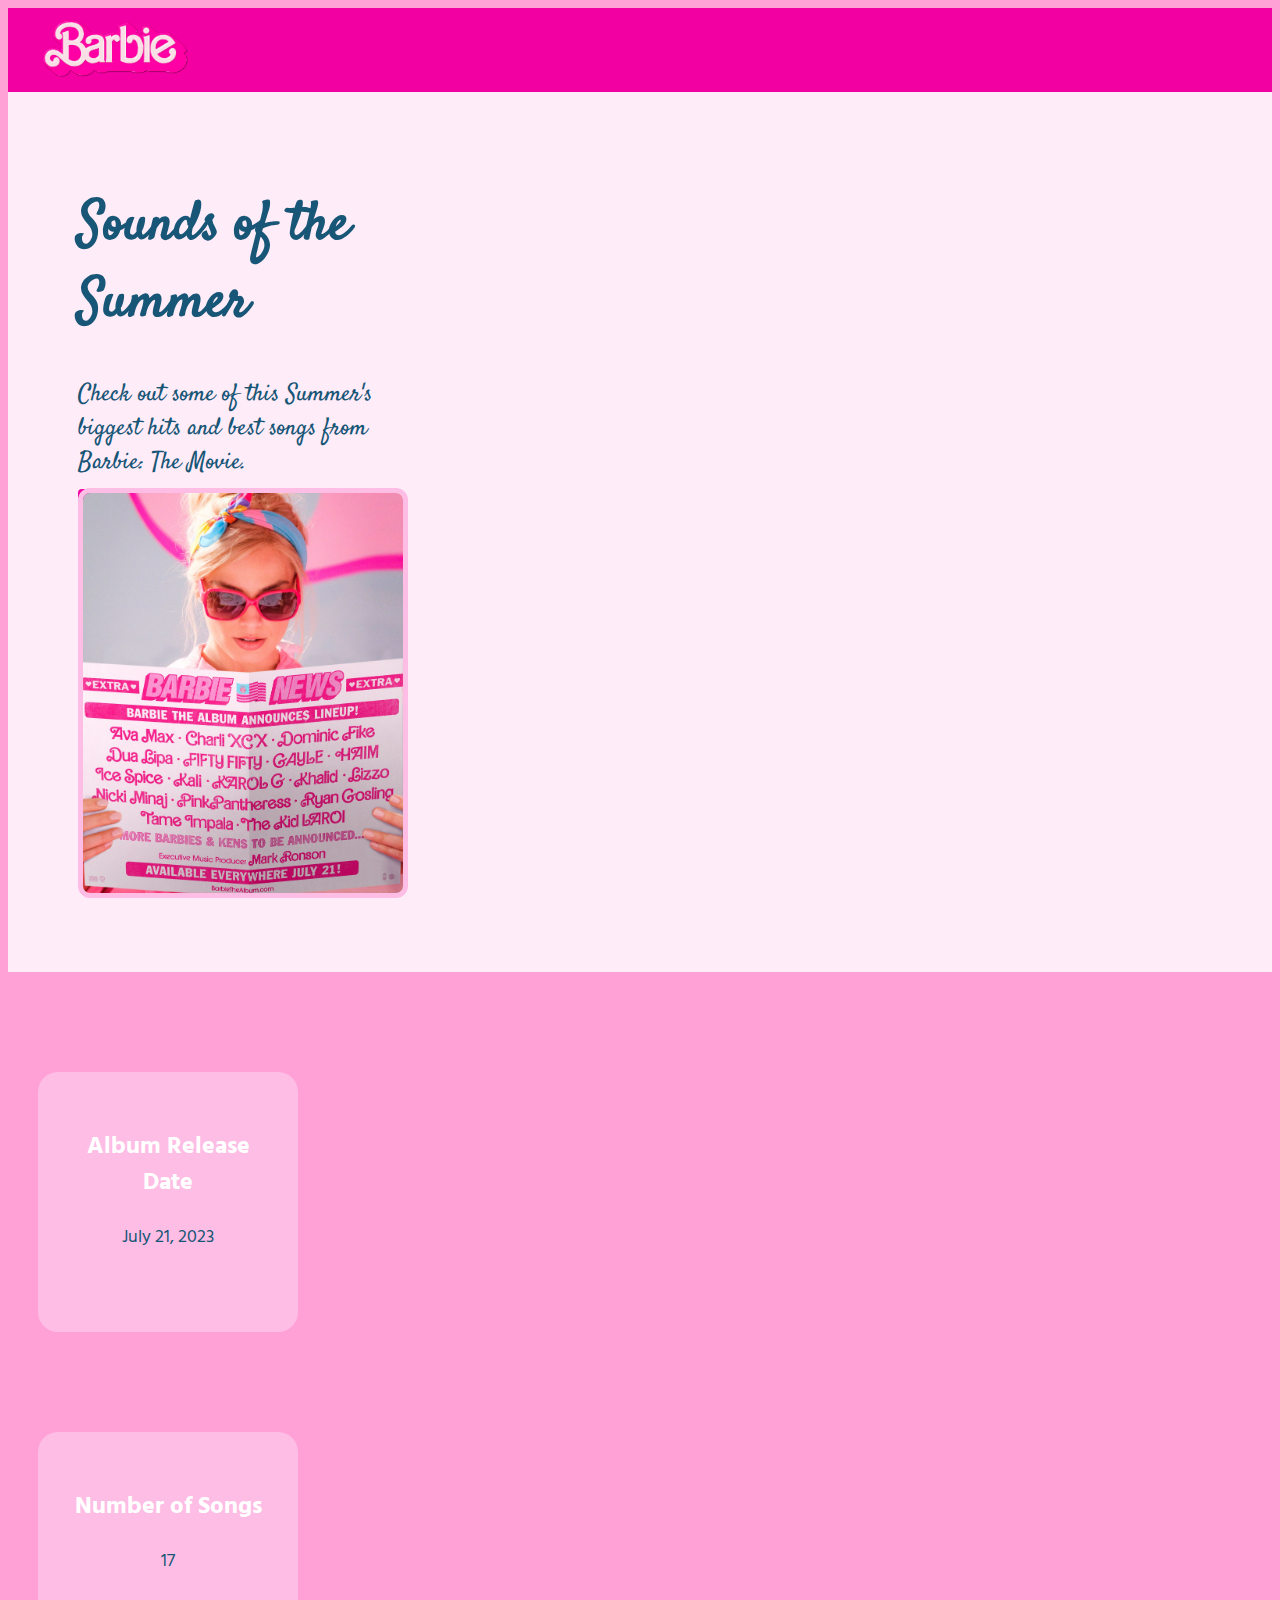
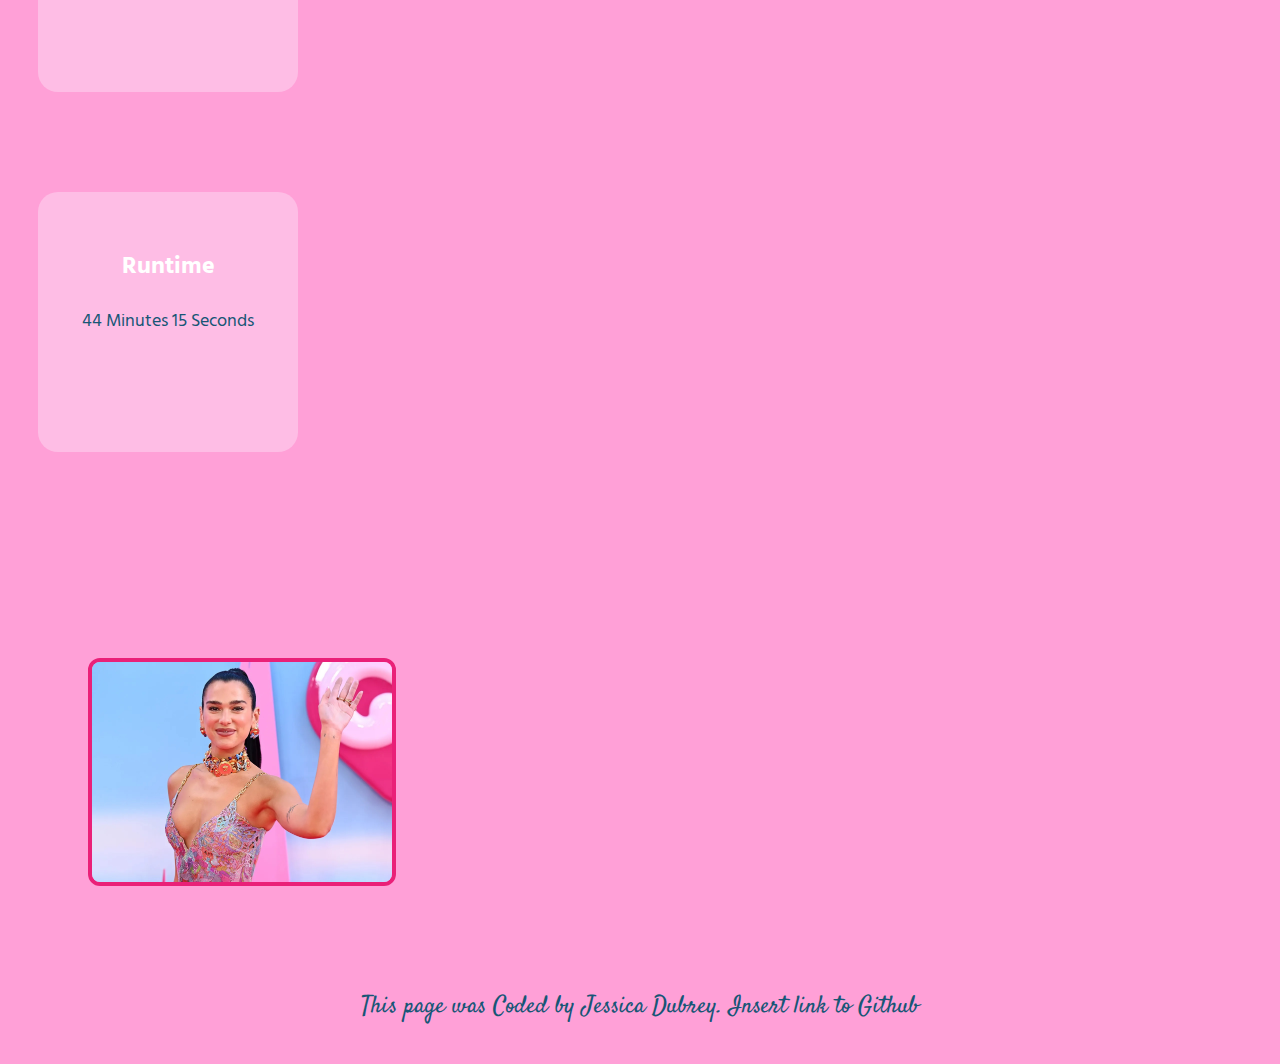
==== index.html @ e3a759ae "Added photos changed layout" ====
<!DOCTYPE html>
<html lang="en">
  <head>
    <meta charset="UTF-8" />
    <meta name="viewport" content="width=device-width, initial-scale=1.0" />
    <link
      href="https://cdn.jsdelivr.net/npm/bootstrap@5.3.1/dist/css/bootstrap.min.css"
      rel="stylesheet"
      integrity="sha384-4bw+/aepP/YC94hEpVNVgiZdgIC5+VKNBQNGCHeKRQN+PtmoHDEXuppvnDJzQIu9"
      crossorigin="anonymous"
    />
    <script
      src="https://cdn.jsdelivr.net/npm/bootstrap@5.3.1/dist/js/bootstrap.bundle.min.js"
      integrity="sha384-HwwvtgBNo3bZJJLYd8oVXjrBZt8cqVSpeBNS5n7C8IVInixGAoxmnlMuBnhbgrkm"
      crossorigin="anonymous"
    ></script>
    <link rel="preconnect" href="https://fonts.googleapis.com" />
    <link rel="preconnect" href="https://fonts.gstatic.com" crossorigin />
    <link
      href="https://fonts.googleapis.com/css2?family=Hind+Vadodara:wght@300;400;500&family=Satisfy&display=swap"
      rel="stylesheet"
    />
    <link rel="stylesheet" href="styles.css" />
    <title>Document</title>
  </head>
  <body>
    <div class="navigation">
      <img
        src="src/Barbie-The-Movie-Logo.png"
        alt="Pink Barbie Movie Logo"
        class="logo-img"
      />
    </div>
    <div class="container hero">
      <div class="d-flex justify-content-evenly">
        <div class="content-info text-center">
          <h1>Sounds of the Summer</h1>
          <p>
            Check out some of this Summer's biggest hits and best songs from
            Barbie: The Movie.
          </p>
          <a href="#music" class="btn artist-link">Tune In</a>
        </div>
        <div
          class="transparent d-flex justify-content-center align-items-center"
        >
          <img
            src="src/Soundtrack.jpg"
            alt="Actress Margot Robbie, as Barbie, waving"
            class="transparent-image"
          />
        </div>
      </div>
    </div>
    <div class="container">
      <div class="row">
        <div class="col album-stats">
          <h3>Album Release Date</h3>
          <p>July 21, 2023</p>
        </div>
        <div class="col album-stats">
          <h3>Number of Songs</h3>
          <p>17</p>
        </div>
        <div class="col album-stats">
          <h3>Runtime</h3>
          <p>44 Minutes 15 Seconds</p>
        </div>
      </div>
    </div>
    <div class="container">
      <div class="row playlist" id="music">
        <div class="col">
          <iframe
            style="border-radius: 12px"
            src="https://open.spotify.com/embed/track/11C4y2Yz1XbHmaQwO06s9f?utm_source=generator"
            width="100%"
            height="152"
            frameborder="0"
            allowfullscreen=""
            allow="autoplay; clipboard-write; encrypted-media; fullscreen; picture-in-picture"
            loading="lazy"
          ></iframe>
        </div>
        <div class="col">
          <img src="src/Dua-Lipa.jpg" alt="" class="artist-photo" />
        </div>
      </div>
    </div>

    <div class="footer">
      <p class="footer-text">
        This page was Coded by Jessica Dubrey. Insert link to Github
      </p>
    </div>
  </body>
</html>
---- styles.css ----
body {
  background: rgb(255, 160, 215);
}
.navigation {
  background-color: rgb(242, 0, 161);
  padding: 0 20px;
}
.logo-img {
  padding: 10px 12px;
  width: 150px;
}
.hero {
  background: #ffecf9;
  padding: 60px 70px 70px;
  margin-left: 0;
  margin-right: 0;
  max-width: 100%;
}

h1 {
  font-family: "Satisfy", cursive;
  font-size: 54px;
  color: #175676;
}
p {
  font-family: "Satisfy", cursive;
  font-size: 24px;
  text-align: left;
  color: #175676;
}
.content-info {
  width: 300px;
  height: 300px;
}
.transparent-image {
  max-width: 400px;
  max-height: 400px;
  border-radius: 12px;
  border: 5px solid rgb(254, 189, 229);
}
.artist-link {
  background-color: rgb(242, 0, 161);
  color: #ffffff;
  border-radius: 4px;
  padding: 15px 40px;
}

.artist-link:hover {
  background-color: rgb(254, 189, 229);
  color: rgb(242, 0, 161);
  border-radius: 4px;
  padding: 15px 40px;
  border-color: rgb(242, 0, 161);
}
.album-stats {
  margin: 100px 30px 50px;
  background-color: rgb(254, 189, 229);
  width: 200px;
  height: 200px;
  padding: 30px 30px;
  border-radius: 20px;
  color: #ffffff;
}
.album-stats:hover,
.artist-stats:hover {
  background-color: rgb(254, 189, 229, 0.7);
}
.album-stats p,
.artist-stats p {
  font-family: "Hind Vadodara", sans-serif;
  font-size: 18px;
  text-align: center;
}
h3 {
  font-family: "Hind Vadodara", sans-serif;
  font-size: 24px;
  text-align: center;
}
.artist-stats {
  margin: 10px 30px 100px;
  background-color: rgb(254, 189, 229);
  width: 200px;
  height: 200px;
  padding: 30px 30px;
  border-radius: 20px;
  color: #ffffff;
}
.playlist {
  margin: 10px 0px 100px;
}
.artist-photo {
  max-height: 300px;
  max-width: 300px;
  margin: 0px 80px;
  border-radius: 12px;
  border: 4px solid #ea2078;
}
.footer {
  margin: 80px 0 40px;
}
.footer-text {
  text-align: center;
}
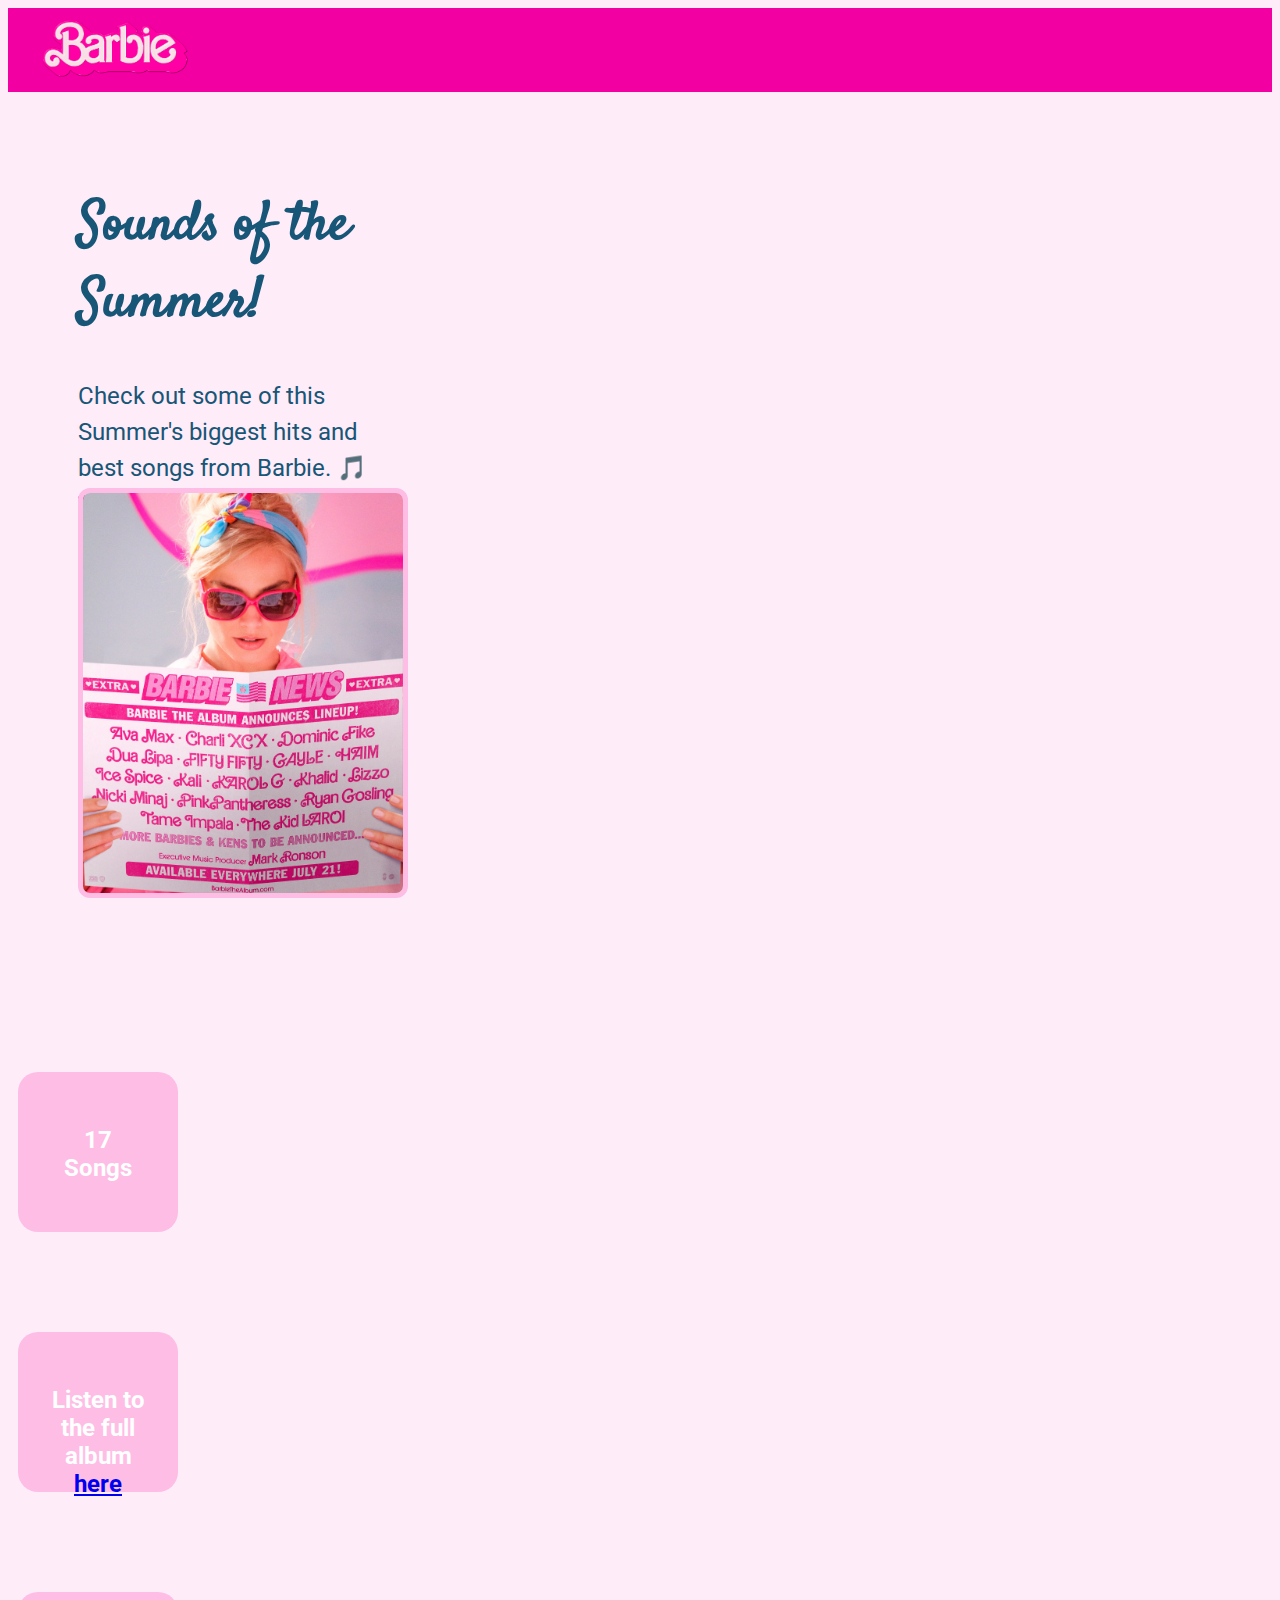
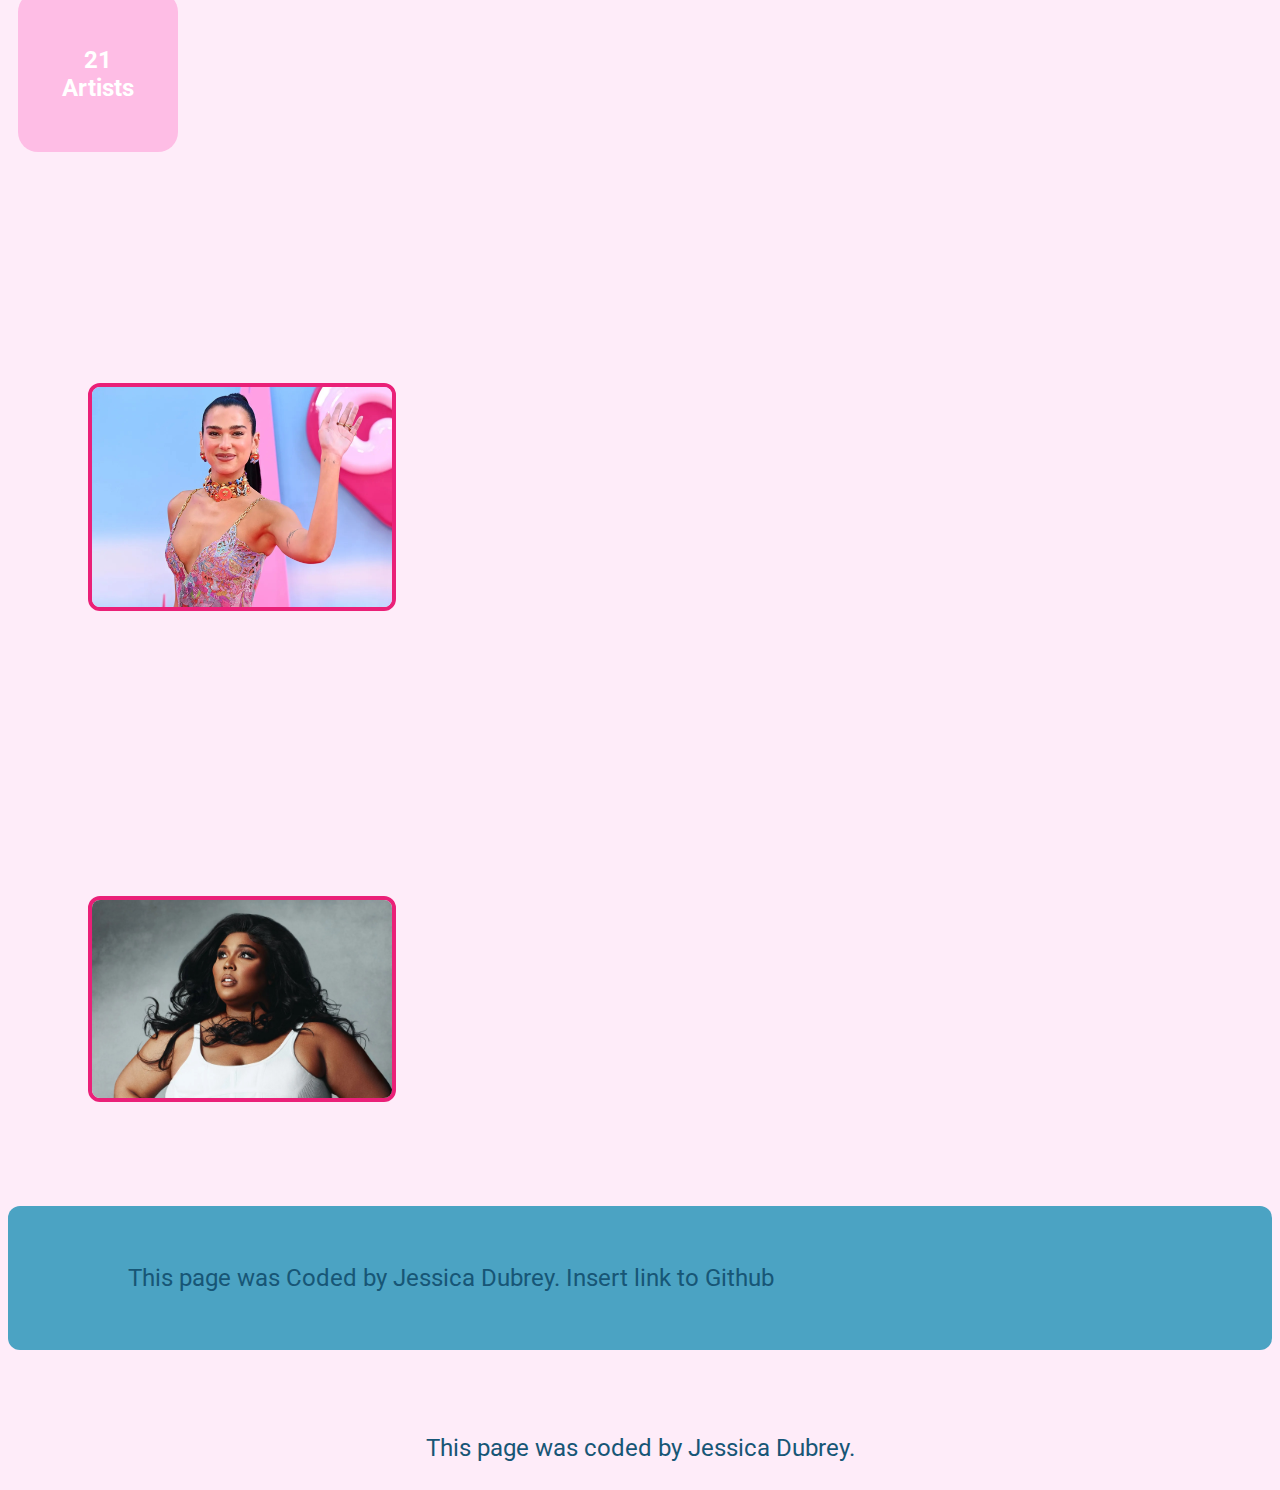
==== commit 4b63d37b: "Added image, updated CSS colors and fonts" ====
--- a/index.html
+++ b/index.html
@@ -17,7 +17,7 @@
     <link rel="preconnect" href="https://fonts.googleapis.com" />
     <link rel="preconnect" href="https://fonts.gstatic.com" crossorigin />
     <link
-      href="https://fonts.googleapis.com/css2?family=Hind+Vadodara:wght@300;400;500&family=Satisfy&display=swap"
+      href="https://fonts.googleapis.com/css2?family=Roboto:wght@300;400&family=Satisfy&display=swap"
       rel="stylesheet"
     />
     <link rel="stylesheet" href="styles.css" />
@@ -34,10 +34,10 @@
     <div class="container hero">
       <div class="d-flex justify-content-evenly">
         <div class="content-info text-center">
-          <h1>Sounds of the Summer</h1>
+          <h1>Sounds of the Summer!</h1>
           <p>
             Check out some of this Summer's biggest hits and best songs from
-            Barbie: The Movie.
+            Barbie. 🎵
           </p>
           <a href="#music" class="btn artist-link">Tune In</a>
         </div>
@@ -55,22 +55,25 @@
     <div class="container">
       <div class="row">
         <div class="col album-stats">
-          <h3>Album Release Date</h3>
-          <p>July 21, 2023</p>
+          <h3>17 Songs</h3>
         </div>
         <div class="col album-stats">
-          <h3>Number of Songs</h3>
-          <p>17</p>
+          <h3>
+            Listen to the full album
+            <a
+              href="https://open.spotify.com/album/0BaIaHcyBXuOWeM4Aas4EW?si=ZkFPAEKaReagftQeAsns4w"
+              >here</a
+            >
+          </h3>
         </div>
         <div class="col album-stats">
-          <h3>Runtime</h3>
-          <p>44 Minutes 15 Seconds</p>
+          <h3>21 Artists</h3>
         </div>
       </div>
     </div>
     <div class="container">
       <div class="row playlist" id="music">
-        <div class="col">
+        <div class="col song">
           <iframe
             style="border-radius: 12px"
             src="https://open.spotify.com/embed/track/11C4y2Yz1XbHmaQwO06s9f?utm_source=generator"
@@ -88,10 +91,33 @@
       </div>
     </div>
 
-    <div class="footer">
-      <p class="footer-text">
-        This page was Coded by Jessica Dubrey. Insert link to Github
-      </p>
+    <div class="container">
+      <div class="row playlist">
+        <div class="col song">
+          <iframe
+            style="border-radius: 12px"
+            src="https://open.spotify.com/embed/track/2YXGbxICUdOUJe9OPlicy1?utm_source=generator"
+            width="100%"
+            height="152"
+            frameborder="0"
+            allowfullscreen=""
+            allow="autoplay; clipboard-write; encrypted-media; fullscreen; picture-in-picture"
+            loading="lazy"
+          ></iframe>
+        </div>
+        <div class="col">
+          <img src="src/Lizzo.jpg" alt="" class="artist-photo" />
+        </div>
+      </div>
     </div>
+    <div class="container footer">
+      <div class="row">
+        <p class="col">
+          This page was Coded by Jessica Dubrey. Insert link to Github
+        </p>
+      </div>
+    </div>
+
+    <div class="git-link"><p>This page was coded by Jessica Dubrey.</p></div>
   </body>
 </html>
--- a/styles.css
+++ b/styles.css
@@ -1,5 +1,5 @@
 body {
-  background: rgb(255, 160, 215);
+  background: #feecf9;
 }
 .navigation {
   background-color: rgb(242, 0, 161);
@@ -23,10 +23,11 @@
   color: #175676;
 }
 p {
-  font-family: "Satisfy", cursive;
+  font-family: "Roboto", sans-serif;
   font-size: 24px;
-  text-align: left;
+
   color: #175676;
+  line-height: 1.5;
 }
 .content-info {
   width: 300px;
@@ -46,17 +47,17 @@
 }
 
 .artist-link:hover {
-  background-color: rgb(254, 189, 229);
+  background-color: #ffecf9 ease-in-out 4s;
   color: rgb(242, 0, 161);
   border-radius: 4px;
   padding: 15px 40px;
   border-color: rgb(242, 0, 161);
 }
 .album-stats {
-  margin: 100px 30px 50px;
+  margin: 100px 10px 50px;
   background-color: rgb(254, 189, 229);
-  width: 200px;
-  height: 200px;
+  width: 100px;
+  height: 100px;
   padding: 30px 30px;
   border-radius: 20px;
   color: #ffffff;
@@ -67,12 +68,12 @@
 }
 .album-stats p,
 .artist-stats p {
-  font-family: "Hind Vadodara", sans-serif;
+  font-family: "Roboto", sans-serif;
   font-size: 18px;
   text-align: center;
 }
 h3 {
-  font-family: "Hind Vadodara", sans-serif;
+  font-family: "Roboto", sans-serif;
   font-size: 24px;
   text-align: center;
 }
@@ -88,6 +89,9 @@
 .playlist {
   margin: 10px 0px 100px;
 }
+.song {
+  padding: 25px 0 0 0;
+}
 .artist-photo {
   max-height: 300px;
   max-width: 300px;
@@ -96,8 +100,15 @@
   border: 4px solid #ea2078;
 }
 .footer {
-  margin: 80px 0 40px;
+  margin: 80px 0;
+  background-color: #4ba3c3;
+  border-radius: 12px;
+  padding: 30px 120px;
+  max-width: 100%;
 }
 .footer-text {
   text-align: center;
 }
+.git-link {
+  text-align: center;
+}
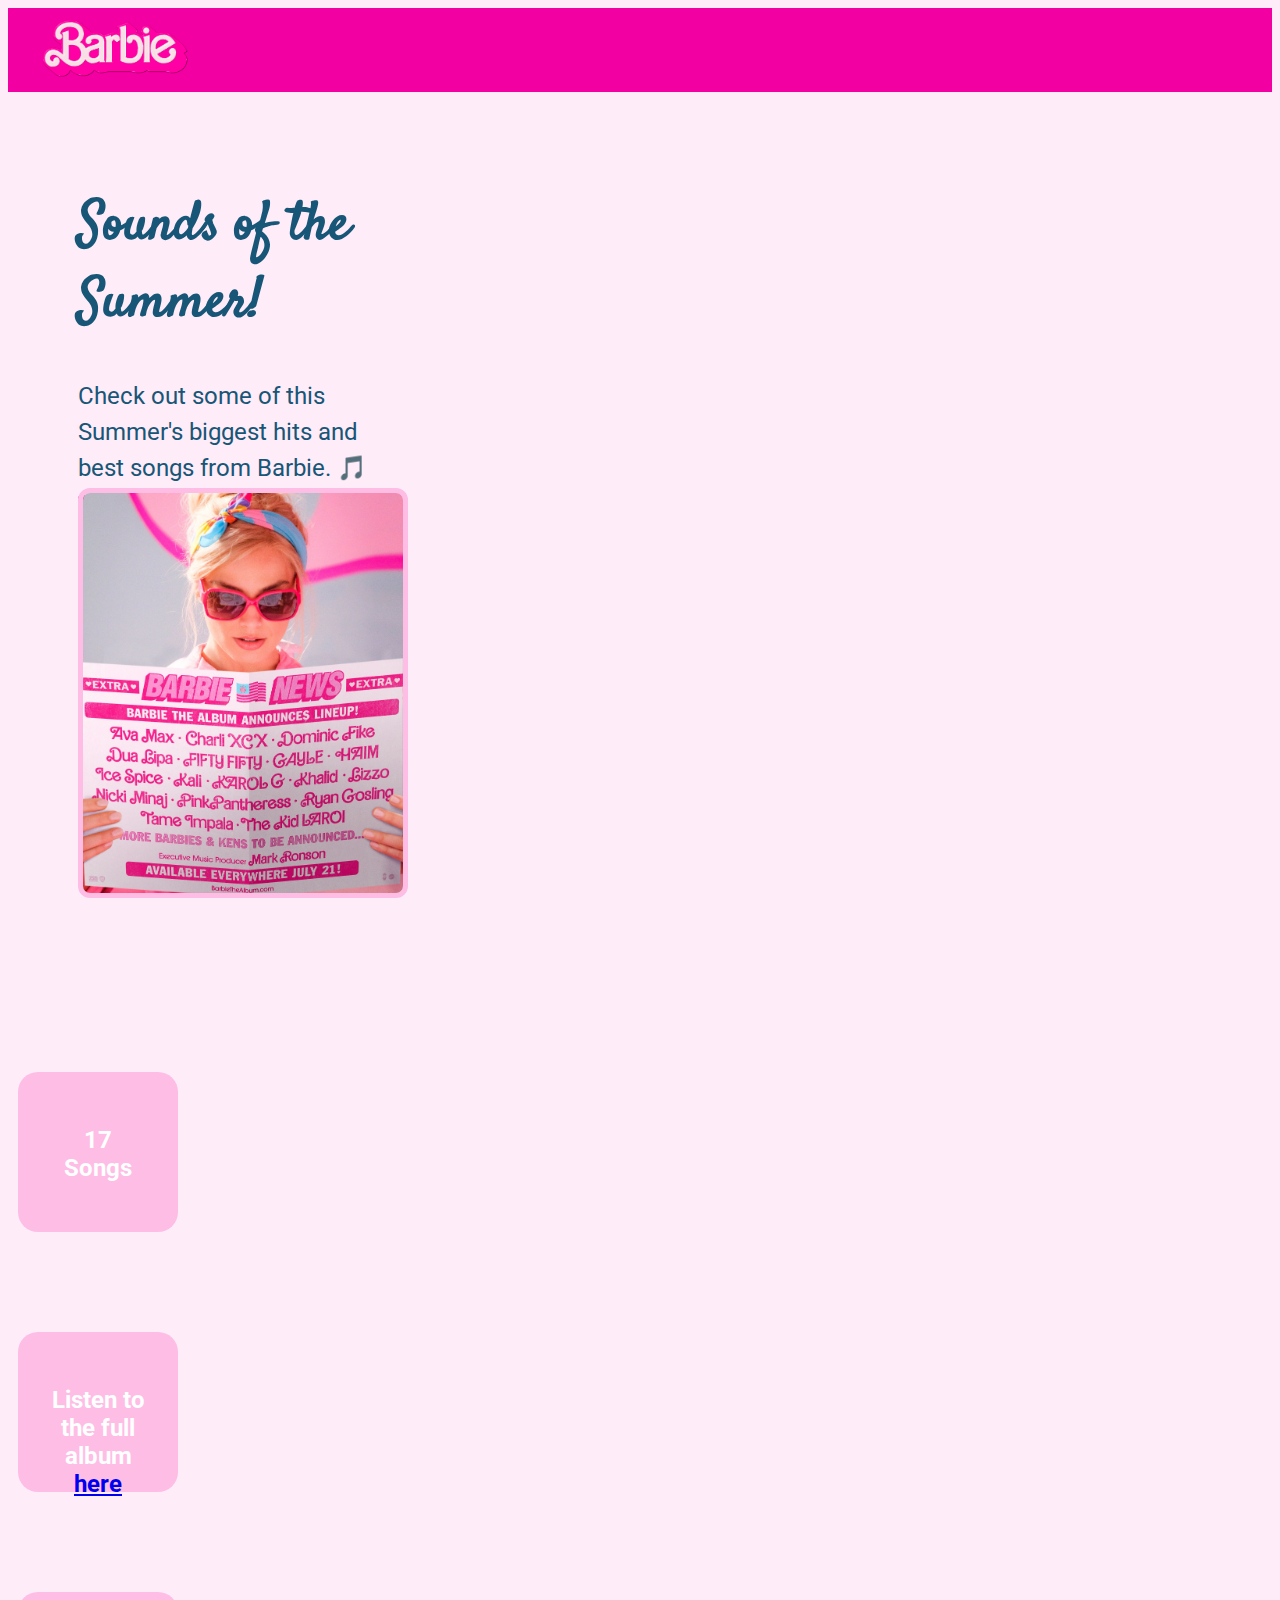
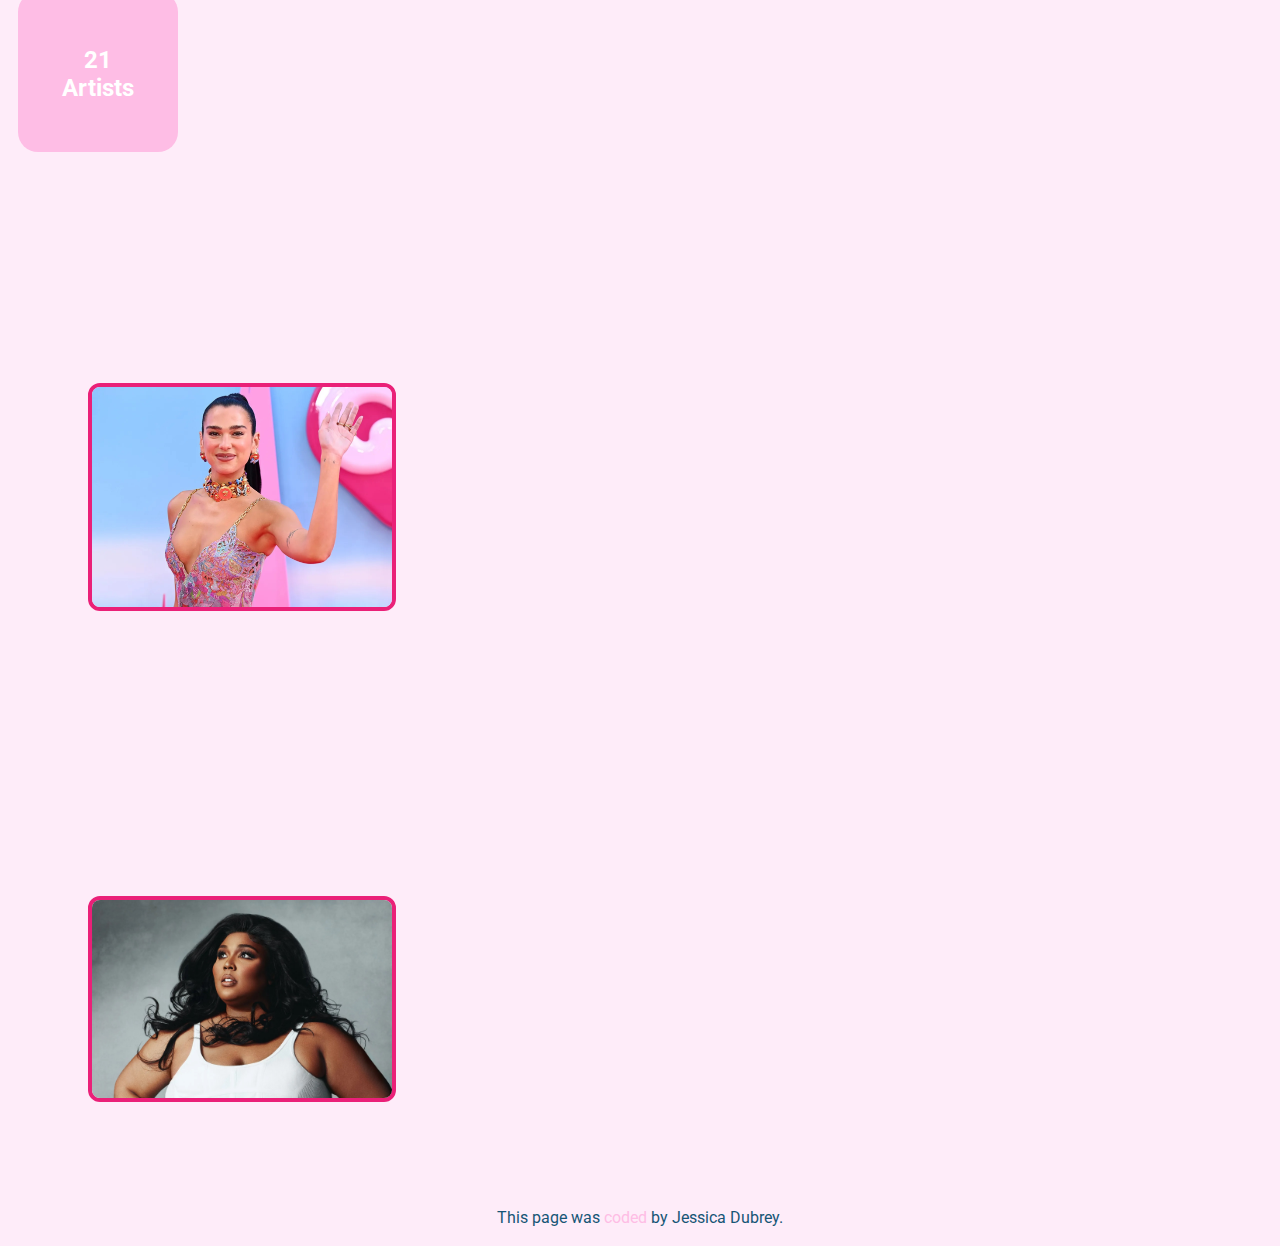
==== commit 984dff1b: "Added link to Github" ====
--- a/index.html
+++ b/index.html
@@ -110,14 +110,10 @@
         </div>
       </div>
     </div>
-    <div class="container footer">
-      <div class="row">
-        <p class="col">
-          This page was Coded by Jessica Dubrey. Insert link to Github
-        </p>
-      </div>
+    <div>
+      <p class="footer-text">
+        This page was <a href="" class="git-link">coded</a> by Jessica Dubrey.
+      </p>
     </div>
-
-    <div class="git-link"><p>This page was coded by Jessica Dubrey.</p></div>
   </body>
 </html>
--- a/styles.css
+++ b/styles.css
@@ -108,7 +108,12 @@
 }
 .footer-text {
   text-align: center;
+  font-size: 16px;
 }
 .git-link {
-  text-align: center;
+  text-decoration: none;
+  color: rgb(254, 189, 229);
 }
+.git-link:hover {
+  color: rgb(242, 0, 161);
+}
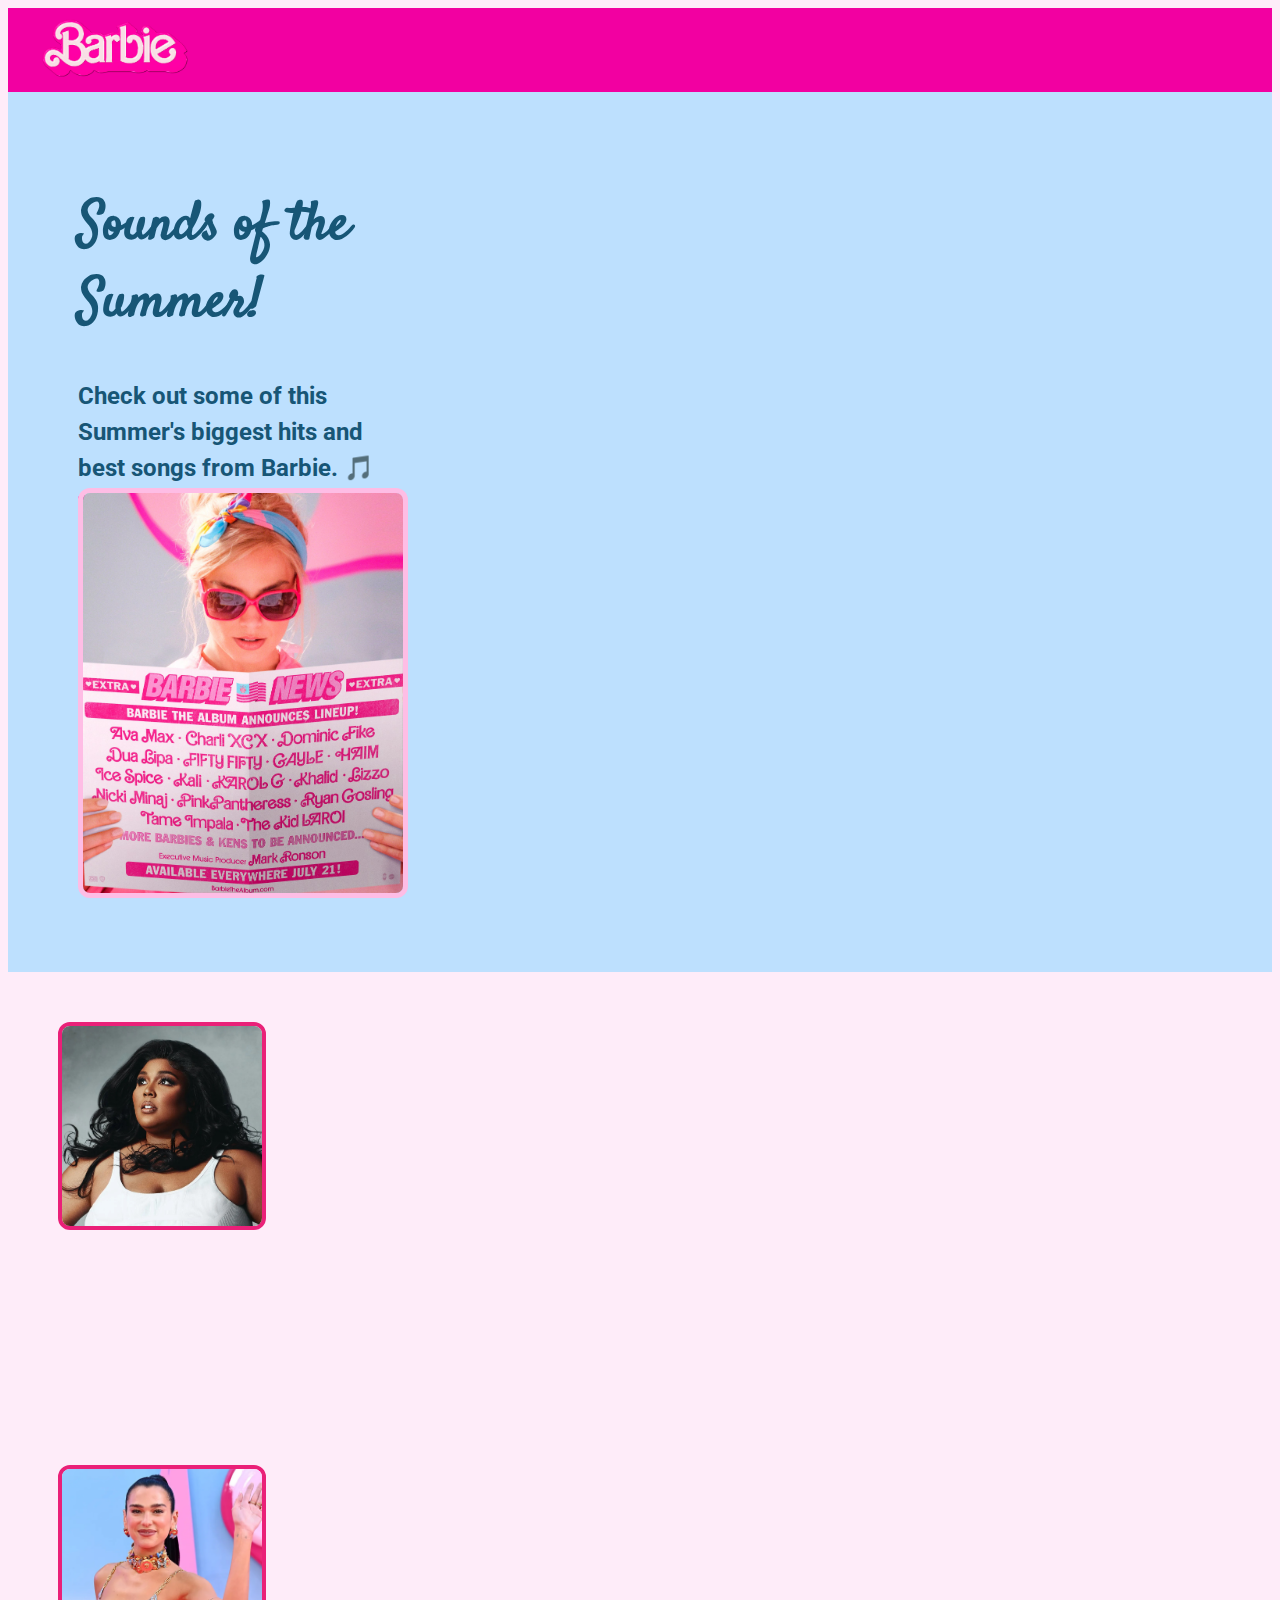
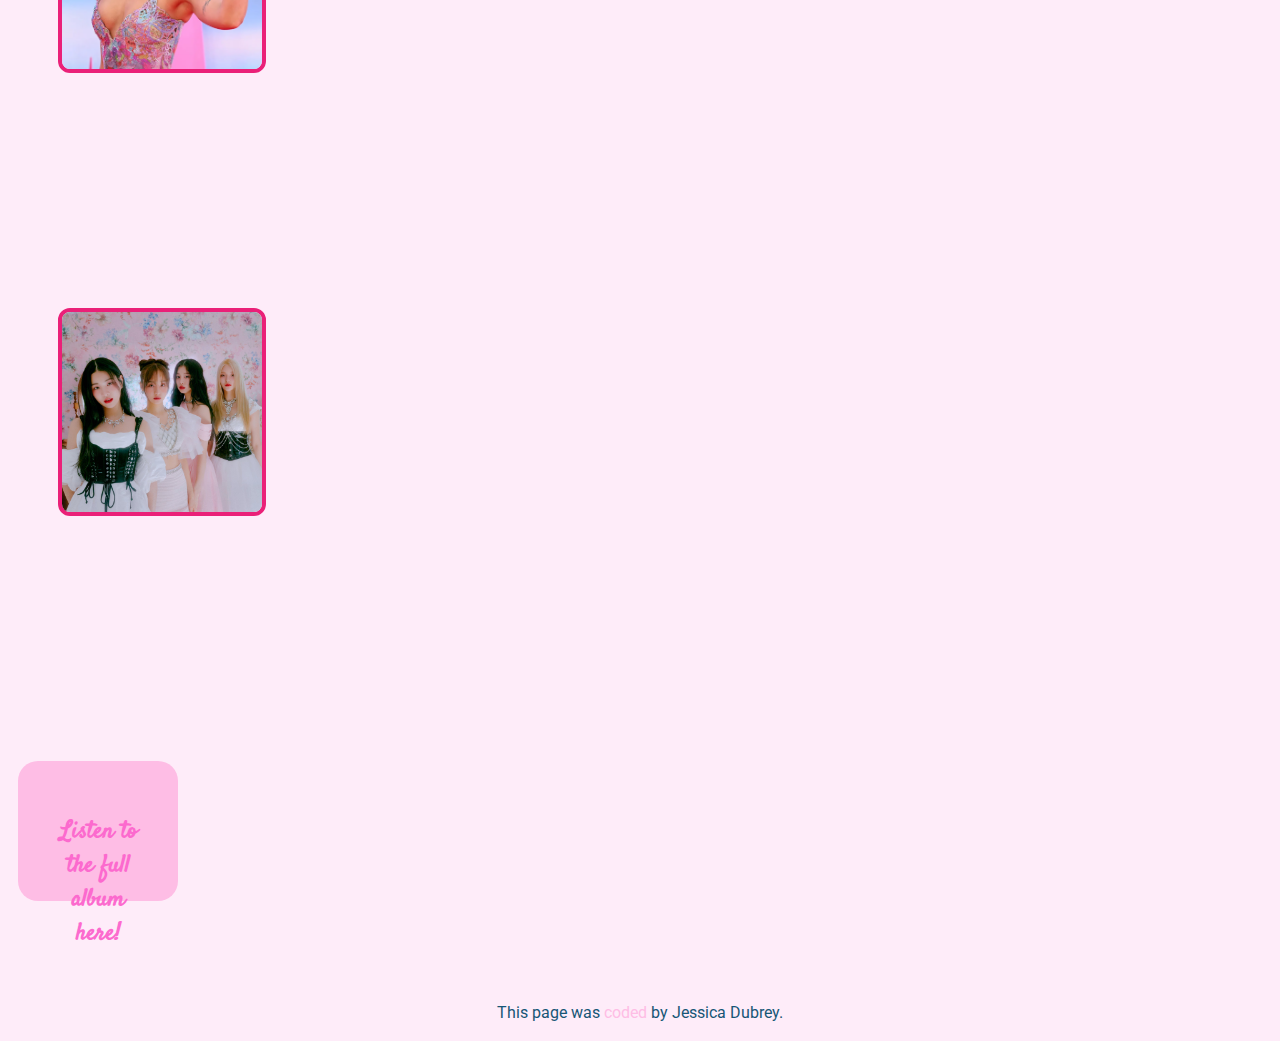
==== commit bec23eaa: "Changed song layout, corrected photo size, added third artist photo and song, changed background col" ====
--- a/index.html
+++ b/index.html
@@ -39,11 +39,9 @@
             Check out some of this Summer's biggest hits and best songs from
             Barbie. 🎵
           </p>
-          <a href="#music" class="btn artist-link">Tune In</a>
+          <a href="#music" class="btn song-link">Tune In</a>
         </div>
-        <div
-          class="transparent d-flex justify-content-center align-items-center"
-        >
+        <div class="d-flex justify-content-center align-items-center">
           <img
             src="src/Soundtrack.jpg"
             alt="Actress Margot Robbie, as Barbie, waving"
@@ -52,67 +50,94 @@
         </div>
       </div>
     </div>
+
+    <div class="container">
+      <div class="row justify-content-evenly align-items-center">
+        <div class="col-4 playlist" id="music">
+          <img src="src/Lizzo.jpg" alt="Singer Lizzo" class="artist-photo" />
+
+          <div class="song">
+            <iframe
+              style="border-radius: 12px"
+              src="https://open.spotify.com/embed/track/2YXGbxICUdOUJe9OPlicy1?utm_source=generator"
+              width="100%"
+              height="152"
+              frameborder="0"
+              allowfullscreen=""
+              allow="autoplay; clipboard-write; encrypted-media; fullscreen; picture-in-picture"
+              loading="lazy"
+            ></iframe>
+          </div>
+        </div>
+
+        <div class="col-4 playlist">
+          <img
+            src="src/Dua-Lipa.jpg"
+            alt="Dua Lipa at the London premiere of Barbie."
+            class="artist-photo"
+          />
+
+          <div class="song">
+            <iframe
+              style="border-radius: 12px"
+              src="https://open.spotify.com/embed/track/11C4y2Yz1XbHmaQwO06s9f?utm_source=generator"
+              width="100%"
+              height="152"
+              frameborder="0"
+              allowfullscreen=""
+              allow="autoplay; clipboard-write; encrypted-media; fullscreen; picture-in-picture"
+              loading="lazy"
+            ></iframe>
+          </div>
+        </div>
+
+        <div class="col-4 playlist">
+          <img
+            src="src/Fifty Fifty.jpeg"
+            alt="K-Pop group Fifty Fifty."
+            class="artist-photo"
+          />
+
+          <div class="song">
+            <iframe
+              style="border-radius: 12px"
+              src="https://open.spotify.com/embed/track/7F3q1XtxXjKFoTyo14fGQn?utm_source=generator"
+              width="100%"
+              height="152"
+              frameborder="0"
+              allowfullscreen=""
+              allow="autoplay; clipboard-write; encrypted-media; fullscreen; picture-in-picture"
+              loading="lazy"
+            ></iframe>
+          </div>
+        </div>
+      </div>
+    </div>
+
     <div class="container">
       <div class="row">
-        <div class="col album-stats">
-          <h3>17 Songs</h3>
-        </div>
         <div class="col album-stats">
           <h3>
             Listen to the full album
             <a
               href="https://open.spotify.com/album/0BaIaHcyBXuOWeM4Aas4EW?si=ZkFPAEKaReagftQeAsns4w"
-              >here</a
+              class="album-link"
+              >here!</a
             >
           </h3>
-        </div>
-        <div class="col album-stats">
-          <h3>21 Artists</h3>
-        </div>
-      </div>
-    </div>
-    <div class="container">
-      <div class="row playlist" id="music">
-        <div class="col song">
-          <iframe
-            style="border-radius: 12px"
-            src="https://open.spotify.com/embed/track/11C4y2Yz1XbHmaQwO06s9f?utm_source=generator"
-            width="100%"
-            height="152"
-            frameborder="0"
-            allowfullscreen=""
-            allow="autoplay; clipboard-write; encrypted-media; fullscreen; picture-in-picture"
-            loading="lazy"
-          ></iframe>
-        </div>
-        <div class="col">
-          <img src="src/Dua-Lipa.jpg" alt="" class="artist-photo" />
         </div>
       </div>
     </div>
 
-    <div class="container">
-      <div class="row playlist">
-        <div class="col song">
-          <iframe
-            style="border-radius: 12px"
-            src="https://open.spotify.com/embed/track/2YXGbxICUdOUJe9OPlicy1?utm_source=generator"
-            width="100%"
-            height="152"
-            frameborder="0"
-            allowfullscreen=""
-            allow="autoplay; clipboard-write; encrypted-media; fullscreen; picture-in-picture"
-            loading="lazy"
-          ></iframe>
-        </div>
-        <div class="col">
-          <img src="src/Lizzo.jpg" alt="" class="artist-photo" />
-        </div>
-      </div>
-    </div>
     <div>
       <p class="footer-text">
-        This page was <a href="" class="git-link">coded</a> by Jessica Dubrey.
+        This page was
+        <a
+          href="https://github.com/jdubrey/Barbie-Landing-Page-"
+          class="git-link"
+          >coded</a
+        >
+        by Jessica Dubrey.
       </p>
     </div>
   </body>
--- a/styles.css
+++ b/styles.css
@@ -10,13 +10,12 @@
   width: 150px;
 }
 .hero {
-  background: #ffecf9;
+  background: #bde0fe;
   padding: 60px 70px 70px;
   margin-left: 0;
   margin-right: 0;
   max-width: 100%;
 }
-
 h1 {
   font-family: "Satisfy", cursive;
   font-size: 54px;
@@ -25,9 +24,12 @@
 p {
   font-family: "Roboto", sans-serif;
   font-size: 24px;
-
   color: #175676;
   line-height: 1.5;
+  font-weight: bold;
+}
+.album-stats h3 {
+  font-family: "Satisfy", cursive;
 }
 .content-info {
   width: 300px;
@@ -39,35 +41,40 @@
   border-radius: 12px;
   border: 5px solid rgb(254, 189, 229);
 }
-.artist-link {
+.song-link {
   background-color: rgb(242, 0, 161);
   color: #ffffff;
   border-radius: 4px;
   padding: 15px 40px;
 }
-
-.artist-link:hover {
-  background-color: #ffecf9 ease-in-out 4s;
+.song-link:hover {
+  background-color: rgb(254, 189, 229);
+  transition: ease-in-out;
   color: rgb(242, 0, 161);
   border-radius: 4px;
   padding: 15px 40px;
   border-color: rgb(242, 0, 161);
 }
 .album-stats {
-  margin: 100px 10px 50px;
+  margin: 60px 10px 100px;
   background-color: rgb(254, 189, 229);
   width: 100px;
-  height: 100px;
+  height: 80px;
   padding: 30px 30px;
   border-radius: 20px;
-  color: #ffffff;
+  color: #fc6ace;
 }
-.album-stats:hover,
-.artist-stats:hover {
-  background-color: rgb(254, 189, 229, 0.7);
+.album-stats:hover {
+  color: #fc6ace;
 }
-.album-stats p,
-.artist-stats p {
+.album-link {
+  text-decoration: none;
+  color: #fc6ace;
+}
+.album-link:hover {
+  color: rgb(242, 0, 161);
+}
+.album-stats p {
   font-family: "Roboto", sans-serif;
   font-size: 18px;
   text-align: center;
@@ -77,27 +84,19 @@
   font-size: 24px;
   text-align: center;
 }
-.artist-stats {
-  margin: 10px 30px 100px;
-  background-color: rgb(254, 189, 229);
-  width: 200px;
-  height: 200px;
-  padding: 30px 30px;
-  border-radius: 20px;
-  color: #ffffff;
-}
 .playlist {
-  margin: 10px 0px 100px;
+  margin: 50px 0px 50px;
 }
 .song {
   padding: 25px 0 0 0;
 }
 .artist-photo {
-  max-height: 300px;
-  max-width: 300px;
-  margin: 0px 80px;
+  height: 200px;
+  width: 200px;
+  margin: 0px 50px;
   border-radius: 12px;
   border: 4px solid #ea2078;
+  object-fit: cover;
 }
 .footer {
   margin: 80px 0;
@@ -109,6 +108,7 @@
 .footer-text {
   text-align: center;
   font-size: 16px;
+  font-weight: normal;
 }
 .git-link {
   text-decoration: none;
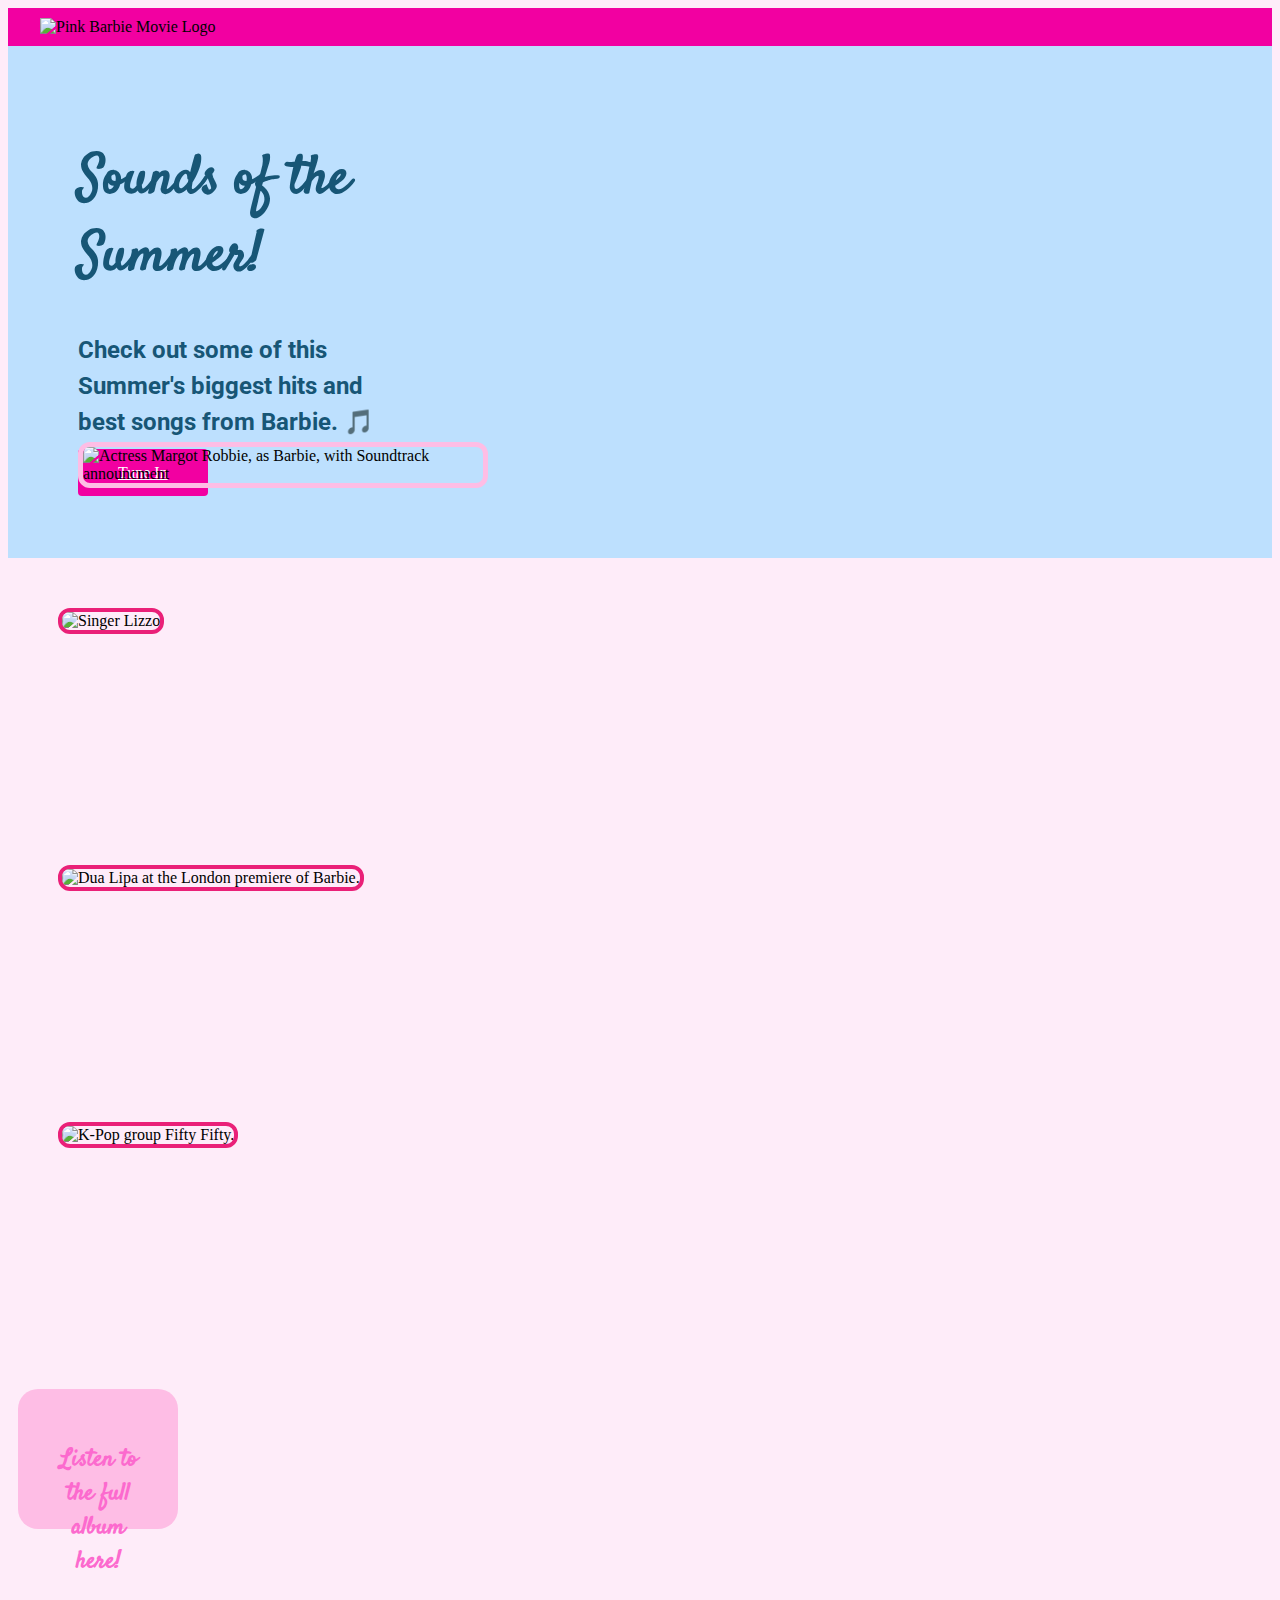
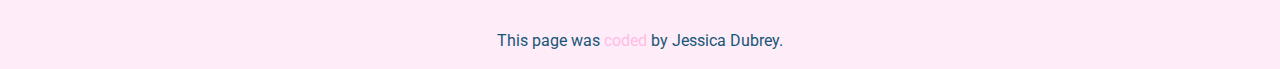
==== commit c3dd9eda: "Uploaded images to SheCodes uploader, changed image src" ====
--- a/index.html
+++ b/index.html
@@ -26,7 +26,7 @@
   <body>
     <div class="navigation">
       <img
-        src="src/Barbie-The-Movie-Logo.png"
+        src="https://s3.amazonaws.com/shecodesio-production/uploads/files/000/096/995/original/Barbie-The-Movie-Logo.png?1694644344"
         alt="Pink Barbie Movie Logo"
         class="logo-img"
       />
@@ -43,9 +43,9 @@
         </div>
         <div class="d-flex justify-content-center align-items-center">
           <img
-            src="src/Soundtrack.jpg"
-            alt="Actress Margot Robbie, as Barbie, waving"
-            class="transparent-image"
+            src="https://s3.amazonaws.com/shecodesio-production/uploads/files/000/096/994/original/Soundtrack.jpg?1694644177"
+            alt="Actress Margot Robbie, as Barbie, with Soundtrack announcment"
+            class="transparent-image img-fluid d-none d-md-block"
           />
         </div>
       </div>
@@ -54,7 +54,11 @@
     <div class="container">
       <div class="row justify-content-evenly align-items-center">
         <div class="col-4 playlist" id="music">
-          <img src="src/Lizzo.jpg" alt="Singer Lizzo" class="artist-photo" />
+          <img
+            src="https://s3.amazonaws.com/shecodesio-production/uploads/files/000/096/998/original/Lizzo.jpg?1694644412"
+            alt="Singer Lizzo"
+            class="artist-photo img-fluid"
+          />
 
           <div class="song">
             <iframe
@@ -72,9 +76,9 @@
 
         <div class="col-4 playlist">
           <img
-            src="src/Dua-Lipa.jpg"
+            src="https://s3.amazonaws.com/shecodesio-production/uploads/files/000/096/996/original/Dua-Lipa.jpg?1694644396"
             alt="Dua Lipa at the London premiere of Barbie."
-            class="artist-photo"
+            class="artist-photo img-fluid"
           />
 
           <div class="song">
@@ -93,9 +97,9 @@
 
         <div class="col-4 playlist">
           <img
-            src="src/Fifty Fifty.jpeg"
+            src="https://s3.amazonaws.com/shecodesio-production/uploads/files/000/096/997/original/Fifty_Fifty.jpeg?1694644405"
             alt="K-Pop group Fifty Fifty."
-            class="artist-photo"
+            class="artist-photo img-fluid"
           />
 
           <div class="song">
--- a/styles.css
+++ b/styles.css
@@ -117,3 +117,30 @@
 .git-link:hover {
   color: rgb(242, 0, 161);
 }
+@media (max-width: 992px) {
+  .navigation {
+    text-align: center;
+  }
+  h1 {
+    line-height: 1;
+  }
+  .hero {
+    padding: 40px 70px 80px;
+  }
+  p {
+    font-size: 22px;
+  }
+  .artist-photo {
+    display: none;
+  }
+  .col-4 {
+    width: 100%;
+  }
+  .song {
+    width: 70%;
+    margin: auto;
+  }
+  .playlist {
+    margin: 15px;
+  }
+}
